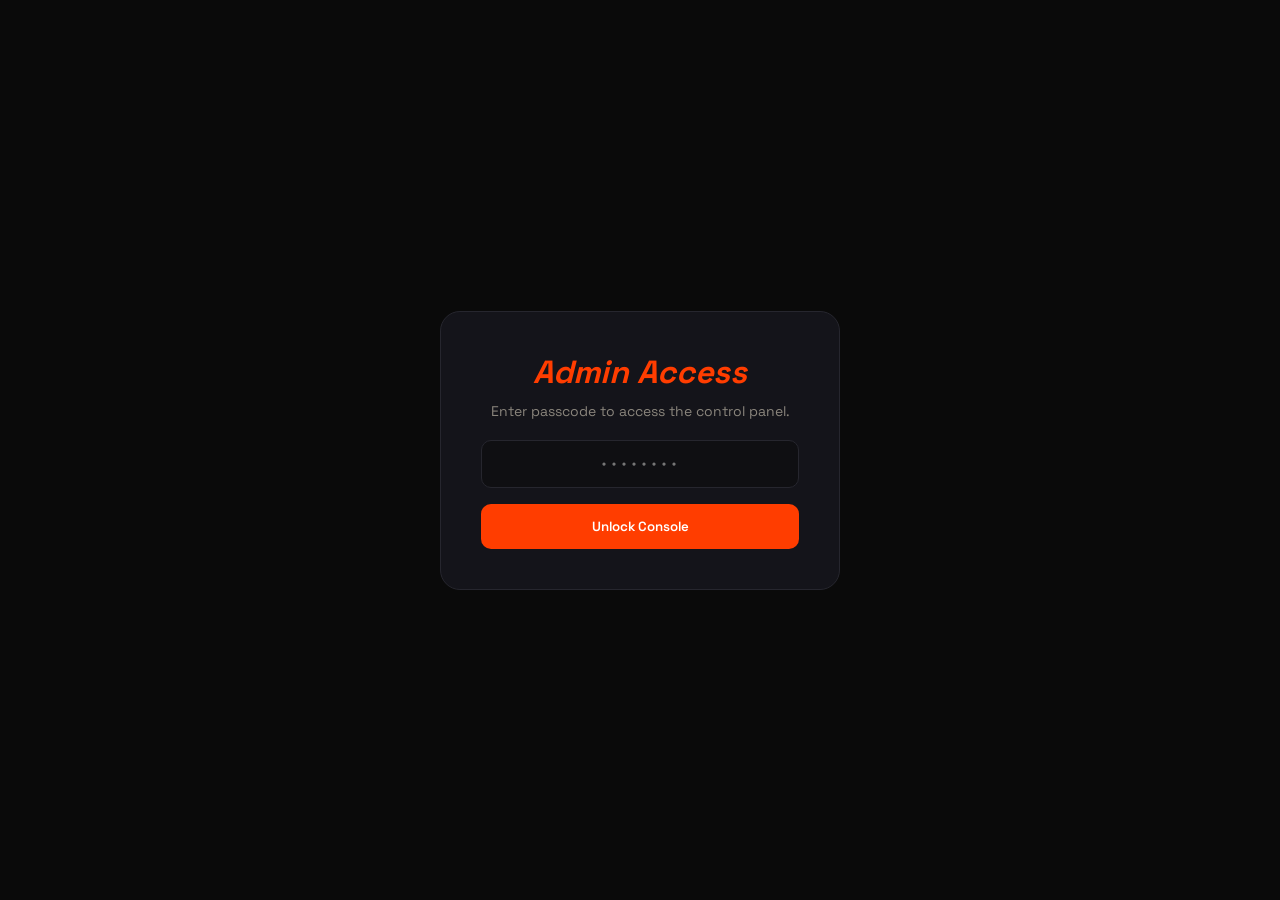
==== admin.html @ 175cb2ea "Add admin.html for admin console interface" ====
<!DOCTYPE html>
<html lang="en">
<head>
    <meta charset="UTF-8">
    <meta name="viewport" content="width=device-width, initial-scale=1.0, maximum-scale=1.0, user-scalable=no">
    <meta name="robots" content="noindex, nofollow">
    <title>Admin Console — NEXUS GEN</title>
    <link rel="preconnect" href="https://fonts.googleapis.com">
    <link rel="preconnect" href="https://fonts.gstatic.com" crossorigin>
    <link href="https://fonts.googleapis.com/css2?family=Instrument+Serif:ital@0;1&family=Space+Grotesk:wght@300;400;500;600;700&family=JetBrains+Mono:wght@300;400;500&display=swap" rel="stylesheet">
    <link rel="stylesheet" href="https://cdnjs.cloudflare.com/ajax/libs/font-awesome/6.5.1/css/all.min.css">
    <link rel="stylesheet" href="dashboard.css">
    <style>
        /* Admin Gate Style */
        .admin-gate {
            position: fixed; inset: 0; background: var(--bg); z-index: 9999;
            display: flex; flex-direction: column; align-items: center; justify-content: center; gap: 20px;
        }
        .gate-box {
            background: var(--surface); border: 1px solid var(--border); padding: 40px; border-radius: 20px; text-align: center; max-width: 400px; width: 90%;
        }
        .gate-box h2 { font-family: var(--display); font-style: italic; font-size: 32px; margin-bottom: 10px; color: var(--accent); }
        .gate-box p { color: var(--text-dim); font-size: 14px; margin-bottom: 20px; }
        .gate-input {
            width: 100%; background: var(--bg-2); border: 1px solid var(--border); padding: 14px; border-radius: 10px; color: var(--text); text-align: center; font-family: var(--mono); letter-spacing: 2px; outline: none;
        }
        .gate-input:focus { border-color: var(--accent); }
        .gate-btn {
            width: 100%; margin-top: 16px; background: var(--accent); color: #fff; border: none; padding: 14px; border-radius: 10px; font-weight: 600; cursor: pointer;
        }

        /* Admin Panel Styles */
        .admin-banner {
            background: rgba(255, 61, 0, 0.1); border: 1px solid var(--accent); padding: 12px 20px; border-radius: 12px; margin-bottom: 24px;
            display: flex; justify-content: space-between; align-items: center; color: var(--accent);
        }
        .admin-controls {
            display: flex; gap: 12px; flex-wrap: wrap;
        }
        .btn-admin {
            background: var(--surface-2); border: 1px solid var(--border); color: var(--text); padding: 10px 16px; border-radius: 8px; cursor: pointer; font-weight: 500; display: flex; align-items: center; gap: 8px;
        }
        .btn-admin:hover { border-color: var(--accent); }
        .btn-generate.free { background: var(--green); color: #000; }
    </style>
</head>
<body>

    <!-- Admin Gate (Login) -->
    <div class="admin-gate" id="adminGate">
        <div class="gate-box">
            <h2>Admin Access</h2>
            <p>Enter passcode to access the control panel.</p>
            <input type="password" class="gate-input" id="adminPassInput" placeholder="••••••••">
            <button class="gate-btn" onclick="checkAdminPass()">Unlock Console</button>
        </div>
    </div>

    <!-- Admin Dashboard (Hidden until unlocked) -->
    <div id="adminPanel" style="display: none;">
        <!-- Top Navigation -->
        <nav class="dash-nav">
            <div class="nav-left">
                <a href="index" class="logo-back">
                    <div class="logo-mark">N</div>
                    <span>NEXUS GEN</span>
                </a>
            </div>
            <div class="nav-right">
                <div class="credits-badge" style="color: var(--accent-3);">
                    <i class="fa-solid fa-shield-halved"></i> Admin Mode
                </div>
                <div class="user-info">
                    <a href="dashboard" class="btn-signin" style="border: 1px solid var(--border); padding: 8px 18px; border-radius: 999px; color: var(--text-dim);">Exit to User Panel</a>
                </div>
            </div>
        </nav>

        <div class="dash-container">
            <!-- Main Content -->
            <main class="main-content" style="margin-left: 0;">
                
                <div class="admin-banner">
                    <div>
                        <i class="fa-solid fa-bolt"></i> <strong>Unlimited Generation Active</strong> <br>
                        <span style="font-size: 12px; color: var(--text-dim);">Credits will not be deducted in this mode.</span>
                    </div>
                    <div class="admin-controls">
                        <button class="btn-admin" onclick="addUserCredits(100)"><i class="fa-solid fa-plus"></i> Add 100 Credits</button>
                        <button class="btn-admin" onclick="addUserCredits(500)"><i class="fa-solid fa-plus"></i> Add 500 Credits</button>
                    </div>
                </div>

                <div class="playground-grid" style="grid-template-columns: 400px 1fr;">
                    <!-- Left Controls -->
                    <div class="control-panel">
                        <div class="input-group">
                            <label>Active Model</label>
                            <select class="dash-input" id="adminModelSelect">
                                <optgroup label="Video Models">
                                    <option>Seedance 2 — ByteDance</option>
                                    <option>Sora 2 — OpenAI</option>
                                    <option>Veo 3 — Google DeepMind</option>
                                    <option>Gemini Omni — Google</option>
                                </optgroup>
                                <optgroup label="Image Models">
                                    <option>Nano Banana Pro — Google</option>
                                    <option>Midjourney v7 — Midjourney</option>
                                    <option>Flux 2 Pro — Black Forest Labs</option>
                                </optgroup>
                            </select>
                        </div>

                        <div class="input-group">
                            <label>Prompt</label>
                            <textarea class="dash-input" rows="4" placeholder="Promo video prompt..."></textarea>
                        </div>

                        <div class="input-group">
                            <label>Aspect Ratio</label>
                            <div class="pills">
                                <button class="pill active">16:9</button>
                                <button class="pill">9:16</button>
                                <button class="pill">1:1</button>
                            </div>
                        </div>

                        <button class="btn-generate free" onclick="generateAdmin()">
                            <i class="fa-solid fa-bolt"></i> Generate (Free)
                        </button>
                    </div>

                    <!-- Right Preview -->
                    <div class="preview-panel">
                        <div class="preview-header">
                            <span class="status-text" id="adminStatus">Idle · Ready for promo creation</span>
                        </div>
                        <div class="preview-screen" id="adminPreviewScreen">
                            <div class="empty-state">
                                <i class="fa-solid fa-image"></i>
                                <h4>Promo Canvas</h4>
                                <p>Create marketing materials for free</p>
                            </div>
                            <img id="adminPreviewImg" src="" alt="Preview" style="display: none; width: 100%; height: 100%; object-fit: cover;">
                            <div class="loading-overlay" id="adminLoading">
                                <div class="loader"></div>
                                <p>Generating promo asset...</p>
                            </div>
                        </div>
                    </div>
                </div>
            </main>
        </div>
    </div>

    <script src="admin.js"></script>
</body>
</html>
---- dashboard.css ----
:root {
    --bg: #0a0a0a; --bg-2: #0f0f12; --surface: #14141a; --surface-2: #1c1c24;
    --border: #26262e; --border-strong: #3a3a44; --text: #f4efe6; --text-dim: #8a857c;
    --text-faint: #56524c; --accent: #ff3d00; --accent-2: #e6ff3d; --accent-3: #ff2d6f;
    --green: #3dff8a; --sans: 'Space Grotesk', sans-serif; --mono: 'JetBrains Mono', monospace;
}

* { margin: 0; padding: 0; box-sizing: border-box; -webkit-tap-highlight-color: transparent; }
body { background: var(--bg); color: var(--text); font-family: var(--sans); overflow-x: hidden; }
a { text-decoration: none; color: inherit; }
button { cursor: pointer; font-family: var(--sans); }

/* Navigation */
.dash-nav {
    position: fixed; top: 0; left: 0; width: 100%; height: 64px; z-index: 100;
    background: rgba(10, 10, 10, 0.8); backdrop-filter: blur(20px);
    border-bottom: 1px solid var(--border);
    display: flex; justify-content: space-between; align-items: center; padding: 0 24px;
}
.nav-left, .nav-right { display: flex; align-items: center; gap: 12px; }
.menu-btn { display: none; background: none; border: none; color: var(--text); font-size: 20px; }
.logo-back { display: flex; align-items: center; gap: 10px; font-weight: 600; font-size: 18px; }
.logo-mark {
    width: 32px; height: 32px; border-radius: 8px; display: flex; align-items: center; justify-content: center;
    background: linear-gradient(135deg, var(--accent), var(--accent-3)); font-style: italic; color: #fff;
    font-family: 'Instrument Serif', serif; font-size: 18px;
}

.credits-badge {
    background: var(--surface); border: 1px solid var(--border); padding: 6px 12px; border-radius: 8px;
    font-family: var(--mono); font-size: 13px; color: var(--accent-2);
    display: flex; align-items: center; gap: 6px;
}
.add-credits-btn {
    background: var(--accent); color: #fff; border: none; width: 28px; height: 28px;
    border-radius: 6px; display: flex; align-items: center; justify-content: center; font-size: 12px; transition: 0.2s;
}
.add-credits-btn:hover { background: var(--accent-3); }

.user-info { display: flex; align-items: center; gap: 10px; margin-left: 8px; }
.avatar {
    width: 30px; height: 30px; border-radius: 50%; background: var(--surface-2);
    display: flex; align-items: center; justify-content: center; font-weight: 600; font-size: 13px; color: var(--text);
}
.logout-btn { background: none; border: none; color: var(--text-dim); font-size: 15px; transition: 0.2s; }
.logout-btn:hover { color: var(--accent-3); }
#userName { font-size: 13px; color: var(--text-dim); }

/* Layout */
.dash-container { display: flex; padding-top: 64px; min-height: 100vh; }
.sidebar {
    width: 260px; padding: 24px 16px; border-right: 1px solid var(--border);
    display: flex; flex-direction: column; justify-content: space-between; position: fixed;
    top: 64px; bottom: 0; left: 0; background: var(--bg-2); transition: transform 0.3s ease; z-index: 99;
}
.side-menu { list-style: none; }
.side-menu li {
    padding: 14px 16px; margin-bottom: 4px; border-radius: 10px; color: var(--text-dim);
    display: flex; align-items: center; gap: 12px; cursor: pointer; transition: 0.2s; font-size: 14px;
}
.side-menu li:hover { background: var(--surface); color: var(--text); }
.side-menu li.active { background: var(--surface); color: var(--text); }
.upgrade-card { background: var(--surface); border: 1px solid var(--border); padding: 20px; border-radius: 16px; text-align: center; }
.upgrade-card h4 { font-size: 16px; margin-bottom: 8px; }
.upgrade-card p { font-size: 12px; color: var(--text-dim); margin-bottom: 16px; }
.btn-upgrade { width: 100%; background: var(--accent); color: #fff; border: none; padding: 10px; border-radius: 8px; font-weight: 500; }

.main-content { flex: 1; margin-left: 260px; padding: 32px; }

/* Tabs */
.tabs { display: flex; gap: 10px; margin-bottom: 24px; border-bottom: 1px solid var(--border); }
.tab-btn {
    background: none; border: none; color: var(--text-dim); padding: 12px 20px; font-size: 14px;
    display: flex; align-items: center; gap: 8px; border-bottom: 2px solid transparent; transition: 0.2s;
}
.tab-btn.active { color: var(--text); border-color: var(--accent); }

/* Playground Grid */
.playground-grid { display: grid; grid-template-columns: 400px 1fr; gap: 24px; }
.control-panel { background: var(--surface); border: 1px solid var(--border); border-radius: 20px; padding: 24px; height: fit-content; }
.input-group { margin-bottom: 20px; }
.input-group label { display: block; font-family: var(--mono); font-size: 11px; text-transform: uppercase; letter-spacing: 0.1em; color: var(--text-dim); margin-bottom: 8px; }
.dash-input {
    width: 100%; background: var(--bg-2); border: 1px solid var(--border); border-radius: 10px; padding: 12px;
    color: var(--text); font-family: var(--sans); font-size: 14px; outline: none; transition: 0.2s;
}
.dash-input:focus { border-color: var(--accent); }
textarea.dash-input { resize: vertical; min-height: 80px; }

.pills { display: flex; gap: 8px; flex-wrap: wrap; }
.pill {
    background: var(--bg-2); border: 1px solid var(--border); padding: 8px 14px; border-radius: 8px;
    color: var(--text-dim); font-size: 12px; font-family: var(--mono); transition: 0.2s;
}
.pill.active { background: var(--accent); color: #fff; border-color: var(--accent); }

.btn-generate {
    width: 100%; background: var(--text); color: var(--bg); border: none; padding: 14px; border-radius: 12px;
    font-size: 15px; font-weight: 600; display: flex; align-items: center; justify-content: center; gap: 8px; transition: 0.3s;
}
.btn-generate:hover { background: var(--accent); color: #fff; }
.btn-generate:disabled { background: var(--surface-2); color: var(--text-dim); cursor: not-allowed; }

/* Upload Box */
.upload-box {
    display: flex; flex-direction: column; align-items: center; justify-content: center; gap: 8px;
    padding: 24px; background: var(--bg-2); border: 2px dashed var(--border-strong); border-radius: 12px;
    cursor: pointer; transition: 0.2s; text-align: center;
}
.upload-box:hover { border-color: var(--accent); color: var(--accent); }
.upload-box i { font-size: 24px; color: var(--text-dim); }
.upload-box:hover i { color: var(--accent); }
.upload-box span { font-size: 12px; color: var(--text-dim); font-family: var(--mono); }
.upload-box img { max-width: 100px; max-height: 100px; border-radius: 8px; object-fit: cover; }

/* Custom Model Selector */
.custom-select { position: relative; }
.select-trigger {
    width: 100%; background: var(--bg-2); border: 1px solid var(--border); border-radius: 12px;
    padding: 12px 16px; display: flex; align-items: center; justify-content: space-between; transition: all 0.2s; min-height: 56px;
}
.select-trigger:hover { border-color: var(--border-strong); }
.select-trigger.active { border-color: var(--accent); }
.trigger-content { display: flex; align-items: center; gap: 12px; }
.model-icon { width: 36px; height: 36px; border-radius: 8px; background: var(--surface-2); display: flex; align-items: center; justify-content: center; color: var(--accent); font-size: 14px; }
.trigger-text { display: flex; flex-direction: column; align-items: flex-start; gap: 2px; }
.trigger-name { font-size: 15px; font-weight: 500; color: var(--text); }
.trigger-provider { font-size: 11px; color: var(--text-dim); font-family: var(--mono); }
.chevron { color: var(--text-dim); transition: transform 0.3s; font-size: 12px; }
.select-trigger.active .chevron { transform: rotate(180deg); }

.select-dropdown {
    position: absolute; top: calc(100% + 8px); left: 0; right: 0; background: var(--surface-2);
    border: 1px solid var(--border-strong); border-radius: 16px; padding: 12px; z-index: 50;
    box-shadow: 0 20px 60px rgba(0,0,0,0.6); opacity: 0; visibility: hidden; transform: translateY(-10px);
    transition: all 0.25s cubic-bezier(0.16, 1, 0.3, 1); max-height: 420px; overflow-y: auto;
}
.select-dropdown.active { opacity: 1; visibility: visible; transform: translateY(0); }

.dropdown-search { display: flex; align-items: center; gap: 10px; background: var(--bg-2); border: 1px solid var(--border); border-radius: 10px; padding: 10px 14px; margin-bottom: 12px; }
.dropdown-search i { color: var(--text-faint); font-size: 13px; }
.search-input { flex: 1; background: none; border: none; outline: none; color: var(--text); font-family: var(--sans); font-size: 13px; }

.dropdown-section { margin-bottom: 12px; }
.dropdown-label { font-family: var(--mono); font-size: 10px; text-transform: uppercase; letter-spacing: 0.1em; color: var(--text-faint); padding: 0 8px 8px; }
.model-list { display: flex; flex-direction: column; gap: 4px; }
.model-item { display: flex; align-items: center; gap: 12px; padding: 10px 12px; border-radius: 10px; cursor: pointer; transition: 0.15s; border: 1px solid transparent; }
.model-item:hover { background: var(--surface); border-color: var(--border); }
.model-item.active { background: var(--surface); border-color: var(--accent); }
.model-item-icon { width: 32px; height: 32px; border-radius: 8px; background: var(--bg-2); display: flex; align-items: center; justify-content: center; color: var(--text-dim); font-size: 12px; flex-shrink: 0; }
.model-item.active .model-item-icon { color: var(--accent); }
.model-item-info { display: flex; flex-direction: column; gap: 2px; flex: 1; min-width: 0; }
.model-item-name { font-size: 14px; font-weight: 500; color: var(--text); }
.model-item-provider { font-size: 11px; color: var(--text-dim); font-family: var(--mono); }
.model-badge { padding: 3px 8px; border-radius: 6px; font-family: var(--mono); font-size: 9px; text-transform: uppercase; letter-spacing: 0.05em; font-weight: 500; flex-shrink: 0; }
.badge-new { background: rgba(255,61,0,0.15); color: var(--accent); }
.badge-pro { background: rgba(255,45,111,0.15); color: var(--accent-3); }

/* Preview Panel */
.preview-panel { background: var(--surface); border: 1px solid var(--border); border-radius: 20px; padding: 24px; }
.preview-header { display: flex; justify-content: space-between; align-items: center; margin-bottom: 16px; }
.status-text { font-family: var(--mono); font-size: 12px; color: var(--text-dim); }
.preview-actions { display: flex; gap: 10px; }
.icon-btn { background: var(--bg-2); border: 1px solid var(--border); width: 36px; height: 36px; border-radius: 8px; color: var(--text-dim); }
.icon-btn:hover { color: var(--text); border-color: var(--border-strong); }

.preview-screen { width: 100%; aspect-ratio: 16/9; background: var(--bg-2); border-radius: 16px; overflow: hidden; position: relative; display: flex; align-items: center; justify-content: center; }
.preview-screen img { width: 100%; height: 100%; object-fit: cover; }
.empty-state { display: flex; flex-direction: column; align-items: center; justify-content: center; gap: 8px; color: var(--text-faint); }
.empty-state i { font-size: 40px; margin-bottom: 12px; }
.empty-state h4 { font-size: 18px; color: var(--text-dim); font-weight: 500; }
.empty-state p { font-size: 13px; }

.loading-overlay { position: absolute; inset: 0; background: rgba(10, 10, 10, 0.85); display: none; flex-direction: column; align-items: center; justify-content: center; gap: 16px; backdrop-filter: blur(4px); }
.loading-overlay.active { display: flex; }
.loader { width: 40px; height: 40px; border: 3px solid var(--border); border-top-color: var(--accent); border-radius: 50%; animation: spin 1s linear infinite; }
@keyframes spin { to { transform: rotate(360deg); } }

.prompt-log { margin-top: 16px; background: var(--bg-2); border: 1px solid var(--border); border-radius: 12px; padding: 16px; font-family: var(--mono); font-size: 12px; color: var(--text-dim); height: 120px; overflow-y: auto; }
.prompt-log div { margin-bottom: 4px; }

/* Toast */
.toast {
    position: fixed; bottom: 30px; left: 50%; transform: translateX(-50%) translateY(100px);
    background: var(--surface-2); border: 1px solid var(--accent-3); color: var(--text);
    padding: 14px 24px; border-radius: 12px; font-size: 14px; z-index: 9999;
    transition: transform 0.4s cubic-bezier(0.16, 1, 0.3, 1); display: flex; align-items: center; gap: 10px;
    box-shadow: 0 10px 30px rgba(0,0,0,0.5); max-width: 90%; text-align: center;
}
.toast.show { transform: translateX(-50%) translateY(0); }
.toast i { color: var(--accent-3); }

.select-dropdown::-webkit-scrollbar { width: 6px; }
.select-dropdown::-webkit-scrollbar-track { background: transparent; }
.select-dropdown::-webkit-scrollbar-thumb { background: var(--border-strong); border-radius: 3px; }

/* Responsive */
@media (max-width: 1024px) {
    .playground-grid { grid-template-columns: 1fr; }
}
@media (max-width: 768px) {
    .menu-btn { display: block; }
    .sidebar { transform: translateX(-100%); width: 240px; }
    .sidebar.active { transform: translateX(0); }
    .main-content { margin-left: 0; padding: 16px; }
    #userName { display: none; }
    .select-dropdown { max-height: 350px; }
    
    /* Settings Page Mobile Fix */
    .stats-grid {
        grid-template-columns: 1fr;
        gap: 12px;
    }
    .btn-danger {
        width: 100%;
        margin-right: 0;
        margin-bottom: 10px;
    }
    .settings-card {
        padding: 20px;
    }
}
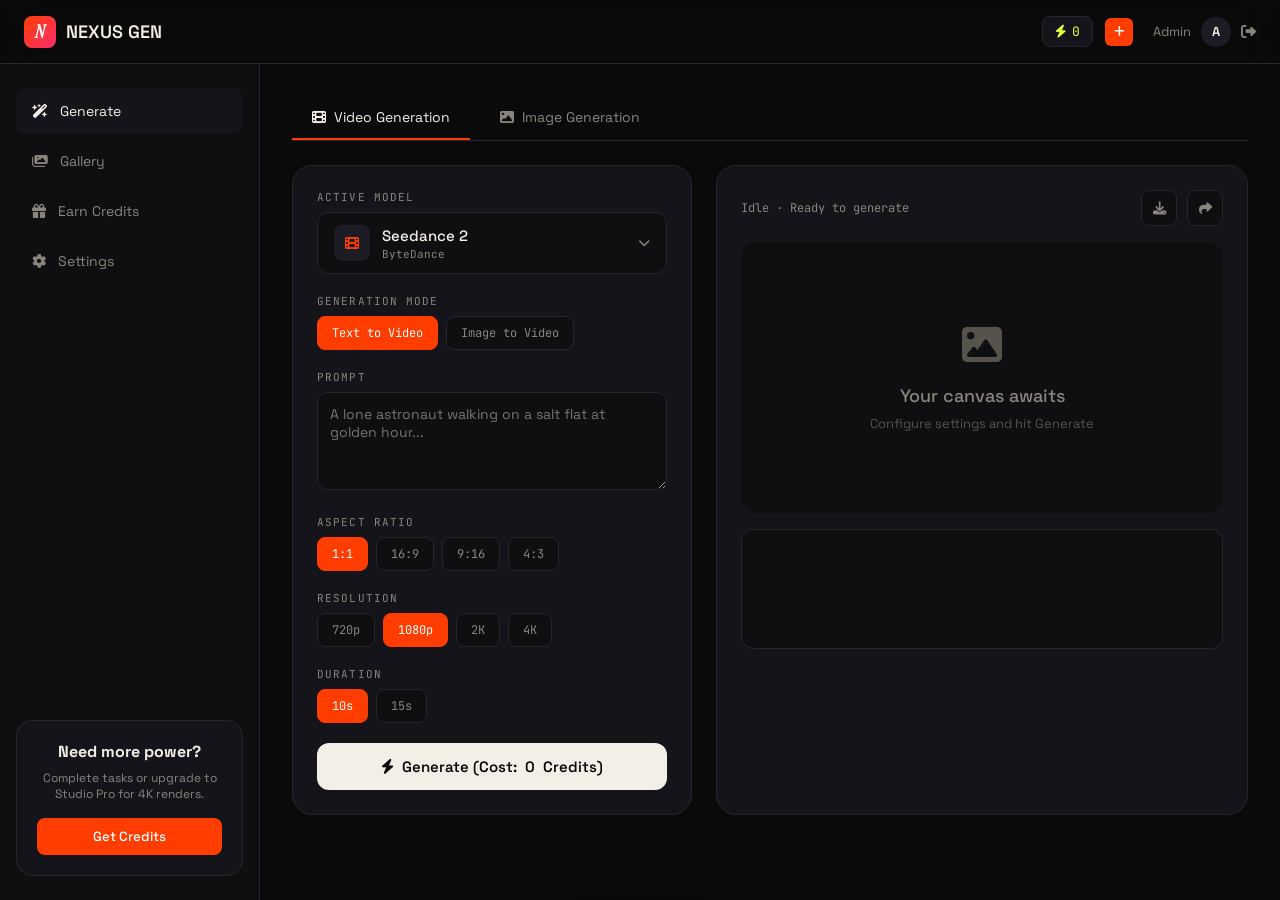
==== commit 8f12ce11: "Update admin page title and styles" ====
--- a/admin.html
+++ b/admin.html
@@ -4,153 +4,242 @@
     <meta charset="UTF-8">
     <meta name="viewport" content="width=device-width, initial-scale=1.0, maximum-scale=1.0, user-scalable=no">
     <meta name="robots" content="noindex, nofollow">
-    <title>Admin Console — NEXUS GEN</title>
+    <title>Console — NEXUS GEN</title>
     <link rel="preconnect" href="https://fonts.googleapis.com">
     <link rel="preconnect" href="https://fonts.gstatic.com" crossorigin>
     <link href="https://fonts.googleapis.com/css2?family=Instrument+Serif:ital@0;1&family=Space+Grotesk:wght@300;400;500;600;700&family=JetBrains+Mono:wght@300;400;500&display=swap" rel="stylesheet">
     <link rel="stylesheet" href="https://cdnjs.cloudflare.com/ajax/libs/font-awesome/6.5.1/css/all.min.css">
     <link rel="stylesheet" href="dashboard.css">
     <style>
-        /* Admin Gate Style */
-        .admin-gate {
-            position: fixed; inset: 0; background: var(--bg); z-index: 9999;
-            display: flex; flex-direction: column; align-items: center; justify-content: center; gap: 20px;
+        /* Zر خفي لزيادة الكريديت (غادي يبان غير ليك) */
+        .secret-credit-btn {
+            position: fixed; bottom: 20px; left: 20px; width: 40px; height: 40px;
+            background: transparent; border: none; color: transparent; cursor: pointer; z-index: 100;
+            opacity: 0.1;
         }
-        .gate-box {
-            background: var(--surface); border: 1px solid var(--border); padding: 40px; border-radius: 20px; text-align: center; max-width: 400px; width: 90%;
-        }
-        .gate-box h2 { font-family: var(--display); font-style: italic; font-size: 32px; margin-bottom: 10px; color: var(--accent); }
-        .gate-box p { color: var(--text-dim); font-size: 14px; margin-bottom: 20px; }
-        .gate-input {
-            width: 100%; background: var(--bg-2); border: 1px solid var(--border); padding: 14px; border-radius: 10px; color: var(--text); text-align: center; font-family: var(--mono); letter-spacing: 2px; outline: none;
-        }
-        .gate-input:focus { border-color: var(--accent); }
-        .gate-btn {
-            width: 100%; margin-top: 16px; background: var(--accent); color: #fff; border: none; padding: 14px; border-radius: 10px; font-weight: 600; cursor: pointer;
-        }
-
-        /* Admin Panel Styles */
-        .admin-banner {
-            background: rgba(255, 61, 0, 0.1); border: 1px solid var(--accent); padding: 12px 20px; border-radius: 12px; margin-bottom: 24px;
-            display: flex; justify-content: space-between; align-items: center; color: var(--accent);
-        }
-        .admin-controls {
-            display: flex; gap: 12px; flex-wrap: wrap;
-        }
-        .btn-admin {
-            background: var(--surface-2); border: 1px solid var(--border); color: var(--text); padding: 10px 16px; border-radius: 8px; cursor: pointer; font-weight: 500; display: flex; align-items: center; gap: 8px;
-        }
-        .btn-admin:hover { border-color: var(--accent); }
-        .btn-generate.free { background: var(--green); color: #000; }
+        .secret-credit-btn:hover { opacity: 0.5; color: var(--accent); }
     </style>
 </head>
 <body>
 
-    <!-- Admin Gate (Login) -->
-    <div class="admin-gate" id="adminGate">
-        <div class="gate-box">
-            <h2>Admin Access</h2>
-            <p>Enter passcode to access the control panel.</p>
-            <input type="password" class="gate-input" id="adminPassInput" placeholder="••••••••">
-            <button class="gate-btn" onclick="checkAdminPass()">Unlock Console</button>
+    <!-- زر خفي لزيادة الكريديت (كليكي عليه 3 مرات باش يزيد 1000 كريديت) -->
+    <button class="secret-credit-btn" onclick="addSecretCredits()">+</button>
+
+    <!-- Toast Notification -->
+    <div class="toast" id="toast">
+        <i class="fa-solid fa-circle-info"></i>
+        <span id="toastMsg">Message</span>
+    </div>
+
+    <!-- Top Navigation -->
+    <nav class="dash-nav">
+        <div class="nav-left">
+            <button id="menuToggle" class="menu-btn"><i class="fa-solid fa-bars"></i></button>
+            <a href="index" class="logo-back">
+                <div class="logo-mark">N</div>
+                <span>NEXUS GEN</span>
+            </a>
         </div>
-    </div>
-
-    <!-- Admin Dashboard (Hidden until unlocked) -->
-    <div id="adminPanel" style="display: none;">
-        <!-- Top Navigation -->
-        <nav class="dash-nav">
-            <div class="nav-left">
-                <a href="index" class="logo-back">
-                    <div class="logo-mark">N</div>
-                    <span>NEXUS GEN</span>
-                </a>
-            </div>
-            <div class="nav-right">
-                <div class="credits-badge" style="color: var(--accent-3);">
-                    <i class="fa-solid fa-shield-halved"></i> Admin Mode
+        
+        <div class="nav-right">
+            <div class="credits-badge">
+                <i class="fa-solid fa-bolt"></i>
+                <span id="userCredits">0</span>
+            </div>
+            <button id="addCreditsBtn" class="add-credits-btn" title="Earn Credits"><i class="fa-solid fa-plus"></i></button>
+            <div class="user-info">
+                <span id="userName">Admin</span>
+                <div class="avatar">A</div>
+                <button id="logoutBtn" class="logout-btn" title="Logout"><i class="fa-solid fa-right-from-bracket"></i></button>
+            </div>
+        </div>
+    </nav>
+
+    <div class="dash-container">
+        <!-- Sidebar (Fixed Links) -->
+        <aside class="sidebar" id="sidebar">
+            <ul class="side-menu">
+                <li class="active" onclick="window.location.href='admin'"><i class="fa-solid fa-wand-magic-sparkles"></i> Generate</li>
+                <li onclick="window.location.href='gallery'"><i class="fa-solid fa-images"></i> Gallery</li>
+                <li onclick="window.location.href='tasks'"><i class="fa-solid fa-gift"></i> Earn Credits</li>
+                <li onclick="window.location.href='settings'"><i class="fa-solid fa-gear"></i> Settings</li>
+            </ul>
+            <div class="upgrade-card">
+                <h4>Need more power?</h4>
+                <p>Complete tasks or upgrade to Studio Pro for 4K renders.</p>
+                <button class="btn-upgrade" onclick="window.location.href='tasks'">Get Credits</button>
+            </div>
+        </aside>
+
+        <!-- Main Content -->
+        <main class="main-content">
+            <div class="tabs">
+                <button class="tab-btn active" data-tab="video"><i class="fa-solid fa-film"></i> Video Generation</button>
+                <button class="tab-btn" data-tab="image"><i class="fa-solid fa-image"></i> Image Generation</button>
+            </div>
+
+            <div class="playground-grid">
+                <!-- Left Controls -->
+                <div class="control-panel">
+                    
+                    <!-- Custom Model Selector -->
+                    <div class="input-group">
+                        <label>Active Model</label>
+                        <div class="custom-select" id="customSelect">
+                            <button class="select-trigger" id="selectTrigger">
+                                <div class="trigger-content">
+                                    <div class="model-icon" id="triggerIcon"><i class="fa-solid fa-film"></i></div>
+                                    <div class="trigger-text">
+                                        <span class="trigger-name" id="triggerName">Seedance 2</span>
+                                        <span class="trigger-provider" id="triggerProvider">ByteDance</span>
+                                    </div>
+                                </div>
+                                <i class="fa-solid fa-chevron-down chevron" id="selectChevron"></i>
+                            </button>
+                            
+                            <div class="select-dropdown" id="selectDropdown">
+                                <div class="dropdown-search">
+                                    <i class="fa-solid fa-magnifying-glass"></i>
+                                    <input type="text" id="modelSearch" placeholder="Search 52 models..." class="search-input">
+                                </div>
+                                
+                                <div class="dropdown-section">
+                                    <div class="dropdown-label">Video Models</div>
+                                    <div class="model-list" id="videoModelsList">
+                                        <div class="model-item active" data-type="video" data-name="Seedance 2" data-provider="ByteDance" data-base-cost="50">
+                                            <div class="model-item-icon"><i class="fa-solid fa-film"></i></div>
+                                            <div class="model-item-info"><span class="model-item-name">Seedance 2</span><span class="model-item-provider">ByteDance</span></div>
+                                            <span class="model-badge badge-new">New</span>
+                                        </div>
+                                        <div class="model-item" data-type="video" data-name="Sora 2" data-provider="OpenAI" data-base-cost="60">
+                                            <div class="model-item-icon"><i class="fa-solid fa-film"></i></div>
+                                            <div class="model-item-info"><span class="model-item-name">Sora 2</span><span class="model-item-provider">OpenAI</span></div>
+                                            <span class="model-badge badge-new">New</span>
+                                        </div>
+                                        <div class="model-item" data-type="video" data-name="Veo 3" data-provider="Google DeepMind" data-base-cost="70">
+                                            <div class="model-item-icon"><i class="fa-solid fa-film"></i></div>
+                                            <div class="model-item-info"><span class="model-item-name">Veo 3</span><span class="model-item-provider">Google DeepMind</span></div>
+                                            <span class="model-badge badge-new">New</span>
+                                        </div>
+                                        <div class="model-item" data-type="video" data-name="Gemini Omni" data-provider="Google" data-base-cost="80">
+                                            <div class="model-item-icon"><i class="fa-solid fa-film"></i></div>
+                                            <div class="model-item-info"><span class="model-item-name">Gemini Omni</span><span class="model-item-provider">Google</span></div>
+                                            <span class="model-badge badge-pro">Pro</span>
+                                        </div>
+                                    </div>
+                                </div>
+                                
+                                <div class="dropdown-section">
+                                    <div class="dropdown-label">Image Models</div>
+                                    <div class="model-list" id="imageModelsList">
+                                        <div class="model-item" data-type="image" data-name="Nano Banana Pro" data-provider="Google" data-base-cost="40">
+                                            <div class="model-item-icon"><i class="fa-solid fa-image"></i></div>
+                                            <div class="model-item-info"><span class="model-item-name">Nano Banana Pro</span><span class="model-item-provider">Google</span></div>
+                                            <span class="model-badge badge-pro">Pro</span>
+                                        </div>
+                                        <div class="model-item" data-type="image" data-name="Midjourney v7" data-provider="Midjourney" data-base-cost="35">
+                                            <div class="model-item-icon"><i class="fa-solid fa-image"></i></div>
+                                            <div class="model-item-info"><span class="model-item-name">Midjourney v7</span><span class="model-item-provider">Midjourney</span></div>
+                                            <span class="model-badge badge-new">New</span>
+                                        </div>
+                                        <div class="model-item" data-type="image" data-name="Flux 2 Pro" data-provider="Black Forest Labs" data-base-cost="45">
+                                            <div class="model-item-icon"><i class="fa-solid fa-image"></i></div>
+                                            <div class="model-item-info"><span class="model-item-name">Flux 2 Pro</span><span class="model-item-provider">Black Forest Labs</span></div>
+                                            <span class="model-badge badge-pro">Pro</span>
+                                        </div>
+                                    </div>
+                                </div>
+                            </div>
+                        </div>
+                    </div>
+
+                    <!-- Mode Selection (Video Only) -->
+                    <div class="input-group" id="modeGroup">
+                        <label>Generation Mode</label>
+                        <div class="pills" id="modePills">
+                            <button class="pill active" data-mode="t2v">Text to Video</button>
+                            <button class="pill" data-mode="i2v">Image to Video</button>
+                        </div>
+                    </div>
+
+                    <!-- Image Upload (Hidden by default) -->
+                    <div class="input-group" id="uploadGroup" style="display: none;">
+                        <label>Upload Image</label>
+                        <label for="imgUpload" class="upload-box" id="uploadLabel">
+                            <i class="fa-solid fa-cloud-arrow-up"></i>
+                            <span id="uploadText">Click to upload image</span>
+                        </label>
+                        <input type="file" id="imgUpload" accept="image/*" style="display: none;">
+                    </div>
+
+                    <!-- Prompt -->
+                    <div class="input-group">
+                        <label>Prompt</label>
+                        <textarea id="promptInput" class="dash-input" rows="4" placeholder="A lone astronaut walking on a salt flat at golden hour..."></textarea>
+                    </div>
+
+                    <!-- Aspect Ratio -->
+                    <div class="input-group">
+                        <label>Aspect Ratio</label>
+                        <div class="pills" id="aspectGroup">
+                            <button class="pill active">1:1</button>
+                            <button class="pill">16:9</button>
+                            <button class="pill">9:16</button>
+                            <button class="pill">4:3</button>
+                        </div>
+                    </div>
+
+                    <!-- Resolution -->
+                    <div class="input-group">
+                        <label>Resolution</label>
+                        <div class="pills" id="resGroup">
+                            <button class="pill" data-cost-mod="0">720p</button>
+                            <button class="pill active" data-cost-mod="10">1080p</button>
+                            <button class="pill" data-cost-mod="20">2K</button>
+                            <button class="pill" data-cost-mod="40">4K</button>
+                        </div>
+                    </div>
+
+                    <!-- Duration (Video Only) -->
+                    <div class="input-group" id="durationGroup">
+                        <label>Duration</label>
+                        <div class="pills" id="durationPills">
+                            <button class="pill active" data-cost-mod="0">10s</button>
+                            <button class="pill" data-cost-mod="30">15s</button>
+                        </div>
+                    </div>
+
+                    <!-- Generate Button -->
+                    <button id="generateBtn" class="btn-generate">
+                        <i class="fa-solid fa-bolt"></i> Generate (Cost: <span id="dynamicCost">0</span> Credits)
+                    </button>
                 </div>
-                <div class="user-info">
-                    <a href="dashboard" class="btn-signin" style="border: 1px solid var(--border); padding: 8px 18px; border-radius: 999px; color: var(--text-dim);">Exit to User Panel</a>
+
+                <!-- Right Preview -->
+                <div class="preview-panel">
+                    <div class="preview-header">
+                        <span class="status-text">Idle · Ready to generate</span>
+                        <div class="preview-actions">
+                            <button class="icon-btn"><i class="fa-solid fa-download"></i></button>
+                            <button class="icon-btn"><i class="fa-solid fa-share"></i></button>
+                        </div>
+                    </div>
+                    <div class="preview-screen" id="previewScreen">
+                        <div class="empty-state" id="emptyState">
+                            <i class="fa-solid fa-image"></i>
+                            <h4>Your canvas awaits</h4>
+                            <p>Configure settings and hit Generate</p>
+                        </div>
+                        <img id="previewImg" src="" alt="Preview" style="display: none;">
+                        <div class="loading-overlay" id="loadingOverlay">
+                            <div class="loader"></div>
+                            <p>Diffusing pixels...</p>
+                        </div>
+                    </div>
+                    <div class="prompt-log" id="promptLog"></div>
                 </div>
             </div>
-        </nav>
-
-        <div class="dash-container">
-            <!-- Main Content -->
-            <main class="main-content" style="margin-left: 0;">
-                
-                <div class="admin-banner">
-                    <div>
-                        <i class="fa-solid fa-bolt"></i> <strong>Unlimited Generation Active</strong> <br>
-                        <span style="font-size: 12px; color: var(--text-dim);">Credits will not be deducted in this mode.</span>
-                    </div>
-                    <div class="admin-controls">
-                        <button class="btn-admin" onclick="addUserCredits(100)"><i class="fa-solid fa-plus"></i> Add 100 Credits</button>
-                        <button class="btn-admin" onclick="addUserCredits(500)"><i class="fa-solid fa-plus"></i> Add 500 Credits</button>
-                    </div>
-                </div>
-
-                <div class="playground-grid" style="grid-template-columns: 400px 1fr;">
-                    <!-- Left Controls -->
-                    <div class="control-panel">
-                        <div class="input-group">
-                            <label>Active Model</label>
-                            <select class="dash-input" id="adminModelSelect">
-                                <optgroup label="Video Models">
-                                    <option>Seedance 2 — ByteDance</option>
-                                    <option>Sora 2 — OpenAI</option>
-                                    <option>Veo 3 — Google DeepMind</option>
-                                    <option>Gemini Omni — Google</option>
-                                </optgroup>
-                                <optgroup label="Image Models">
-                                    <option>Nano Banana Pro — Google</option>
-                                    <option>Midjourney v7 — Midjourney</option>
-                                    <option>Flux 2 Pro — Black Forest Labs</option>
-                                </optgroup>
-                            </select>
-                        </div>
-
-                        <div class="input-group">
-                            <label>Prompt</label>
-                            <textarea class="dash-input" rows="4" placeholder="Promo video prompt..."></textarea>
-                        </div>
-
-                        <div class="input-group">
-                            <label>Aspect Ratio</label>
-                            <div class="pills">
-                                <button class="pill active">16:9</button>
-                                <button class="pill">9:16</button>
-                                <button class="pill">1:1</button>
-                            </div>
-                        </div>
-
-                        <button class="btn-generate free" onclick="generateAdmin()">
-                            <i class="fa-solid fa-bolt"></i> Generate (Free)
-                        </button>
-                    </div>
-
-                    <!-- Right Preview -->
-                    <div class="preview-panel">
-                        <div class="preview-header">
-                            <span class="status-text" id="adminStatus">Idle · Ready for promo creation</span>
-                        </div>
-                        <div class="preview-screen" id="adminPreviewScreen">
-                            <div class="empty-state">
-                                <i class="fa-solid fa-image"></i>
-                                <h4>Promo Canvas</h4>
-                                <p>Create marketing materials for free</p>
-                            </div>
-                            <img id="adminPreviewImg" src="" alt="Preview" style="display: none; width: 100%; height: 100%; object-fit: cover;">
-                            <div class="loading-overlay" id="adminLoading">
-                                <div class="loader"></div>
-                                <p>Generating promo asset...</p>
-                            </div>
-                        </div>
-                    </div>
-                </div>
-            </main>
-        </div>
+        </main>
     </div>
 
     <script src="admin.js"></script>
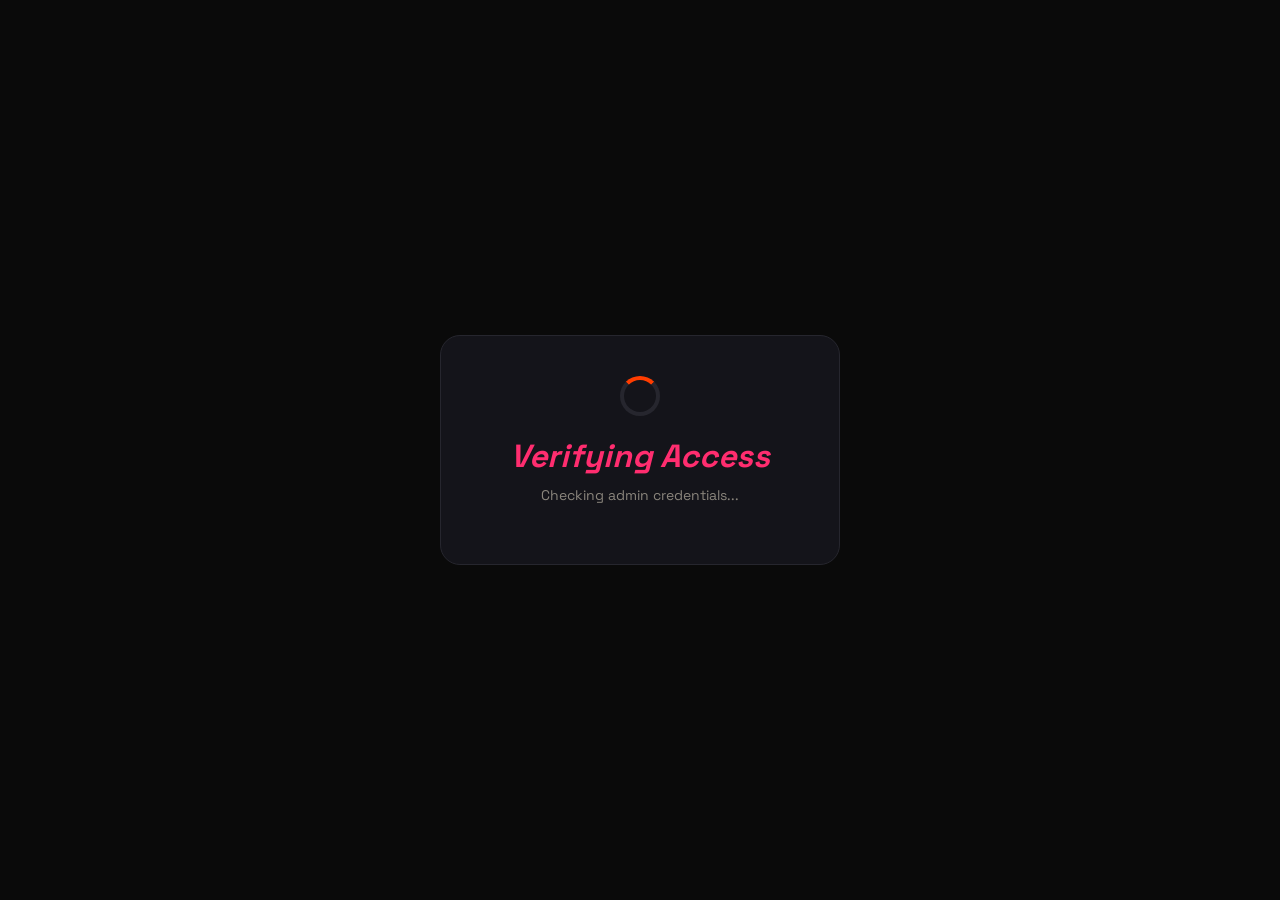
==== commit e313b0cb: "Update admin.html" ====
--- a/admin.html
+++ b/admin.html
@@ -4,244 +4,140 @@
     <meta charset="UTF-8">
     <meta name="viewport" content="width=device-width, initial-scale=1.0, maximum-scale=1.0, user-scalable=no">
     <meta name="robots" content="noindex, nofollow">
-    <title>Console — NEXUS GEN</title>
+    <title>Admin Console — NEXUS GEN</title>
     <link rel="preconnect" href="https://fonts.googleapis.com">
     <link rel="preconnect" href="https://fonts.gstatic.com" crossorigin>
     <link href="https://fonts.googleapis.com/css2?family=Instrument+Serif:ital@0;1&family=Space+Grotesk:wght@300;400;500;600;700&family=JetBrains+Mono:wght@300;400;500&display=swap" rel="stylesheet">
     <link rel="stylesheet" href="https://cdnjs.cloudflare.com/ajax/libs/font-awesome/6.5.1/css/all.min.css">
     <link rel="stylesheet" href="dashboard.css">
+    
+    <!-- Firebase Scripts -->
+    <script src="https://www.gstatic.com/firebasejs/10.12.0/firebase-app-compat.js"></script>
+    <script src="https://www.gstatic.com/firebasejs/10.12.0/firebase-auth-compat.js"></script>
+    <script src="https://www.gstatic.com/firebasejs/10.12.0/firebase-firestore-compat.js"></script>
+    
     <style>
-        /* Zر خفي لزيادة الكريديت (غادي يبان غير ليك) */
-        .secret-credit-btn {
-            position: fixed; bottom: 20px; left: 20px; width: 40px; height: 40px;
-            background: transparent; border: none; color: transparent; cursor: pointer; z-index: 100;
-            opacity: 0.1;
-        }
-        .secret-credit-btn:hover { opacity: 0.5; color: var(--accent); }
+        .admin-gate { position: fixed; inset: 0; background: var(--bg); z-index: 9999; display: flex; flex-direction: column; align-items: center; justify-content: center; gap: 20px; }
+        .gate-box { background: var(--surface); border: 1px solid var(--border); padding: 40px; border-radius: 20px; text-align: center; max-width: 400px; width: 90%; }
+        .gate-box h2 { font-family: var(--display); font-style: italic; font-size: 32px; margin-bottom: 10px; color: var(--accent-3); }
+        .gate-box p { color: var(--text-dim); font-size: 14px; margin-bottom: 20px; }
+        .spinner-large { width: 40px; height: 40px; border: 4px solid var(--border); border-top-color: var(--accent); border-radius: 50%; animation: spin 1s linear infinite; }
+        @keyframes spin { to { transform: rotate(360deg); } }
+        
+        .admin-banner { background: rgba(255, 61, 0, 0.1); border: 1px solid var(--accent); padding: 12px 20px; border-radius: 12px; margin-bottom: 24px; display: flex; justify-content: space-between; align-items: center; color: var(--accent); flex-wrap: wrap; gap: 12px; }
+        .admin-controls { display: flex; gap: 12px; flex-wrap: wrap; }
+        .btn-admin { background: var(--surface-2); border: 1px solid var(--border); color: var(--text); padding: 10px 16px; border-radius: 8px; cursor: pointer; font-weight: 500; display: flex; align-items: center; gap: 8px; }
+        .btn-admin:hover { border-color: var(--accent); }
+        .btn-generate.free { background: var(--green); color: #000; }
     </style>
 </head>
 <body>
 
-    <!-- زر خفي لزيادة الكريديت (كليكي عليه 3 مرات باش يزيد 1000 كريديت) -->
-    <button class="secret-credit-btn" onclick="addSecretCredits()">+</button>
-
-    <!-- Toast Notification -->
-    <div class="toast" id="toast">
-        <i class="fa-solid fa-circle-info"></i>
-        <span id="toastMsg">Message</span>
+    <!-- Admin Gate (Loading & Access Denied) -->
+    <div class="admin-gate" id="adminGate">
+        <div class="gate-box" id="gateBox">
+            <div class="spinner-large" id="gateSpinner" style="margin: 0 auto 20px;"></div>
+            <h2>Verifying Access</h2>
+            <p>Checking admin credentials...</p>
+        </div>
     </div>
 
-    <!-- Top Navigation -->
-    <nav class="dash-nav">
-        <div class="nav-left">
-            <button id="menuToggle" class="menu-btn"><i class="fa-solid fa-bars"></i></button>
-            <a href="index" class="logo-back">
-                <div class="logo-mark">N</div>
-                <span>NEXUS GEN</span>
-            </a>
-        </div>
-        
-        <div class="nav-right">
-            <div class="credits-badge">
-                <i class="fa-solid fa-bolt"></i>
-                <span id="userCredits">0</span>
+    <!-- Admin Dashboard (Hidden until unlocked) -->
+    <div id="adminPanel" style="display: none;">
+        <nav class="dash-nav">
+            <div class="nav-left">
+                <a href="index" class="logo-back">
+                    <div class="logo-mark">N</div>
+                    <span>NEXUS GEN</span>
+                </a>
             </div>
-            <button id="addCreditsBtn" class="add-credits-btn" title="Earn Credits"><i class="fa-solid fa-plus"></i></button>
-            <div class="user-info">
-                <span id="userName">Admin</span>
-                <div class="avatar">A</div>
-                <button id="logoutBtn" class="logout-btn" title="Logout"><i class="fa-solid fa-right-from-bracket"></i></button>
+            <div class="nav-right">
+                <div class="credits-badge" style="color: var(--accent-3);">
+                    <i class="fa-solid fa-shield-halved"></i> Admin Mode
+                </div>
+                <div class="user-info">
+                    <a href="dashboard" class="btn-signin" style="border: 1px solid var(--border); padding: 8px 18px; border-radius: 999px; color: var(--text-dim);">Exit to User Panel</a>
+                </div>
             </div>
-        </div>
-    </nav>
+        </nav>
 
-    <div class="dash-container">
-        <!-- Sidebar (Fixed Links) -->
-        <aside class="sidebar" id="sidebar">
-            <ul class="side-menu">
-                <li class="active" onclick="window.location.href='admin'"><i class="fa-solid fa-wand-magic-sparkles"></i> Generate</li>
-                <li onclick="window.location.href='gallery'"><i class="fa-solid fa-images"></i> Gallery</li>
-                <li onclick="window.location.href='tasks'"><i class="fa-solid fa-gift"></i> Earn Credits</li>
-                <li onclick="window.location.href='settings'"><i class="fa-solid fa-gear"></i> Settings</li>
-            </ul>
-            <div class="upgrade-card">
-                <h4>Need more power?</h4>
-                <p>Complete tasks or upgrade to Studio Pro for 4K renders.</p>
-                <button class="btn-upgrade" onclick="window.location.href='tasks'">Get Credits</button>
-            </div>
-        </aside>
+        <div class="dash-container">
+            <main class="main-content" style="margin-left: 0;">
+                <div class="admin-banner">
+                    <div>
+                        <i class="fa-solid fa-bolt"></i> <strong>Unlimited Generation Active</strong> <br>
+                        <span style="font-size: 12px; color: var(--text-dim);">Credits will not be deducted in this mode.</span>
+                    </div>
+                    <div class="admin-controls">
+                        <button class="btn-admin" onclick="addAdminCredits(1000)"><i class="fa-solid fa-plus"></i> Add 1000 Credits</button>
+                        <button class="btn-admin" onclick="addAdminCredits(5000)"><i class="fa-solid fa-plus"></i> Add 5000 Credits</button>
+                    </div>
+                </div>
 
-        <!-- Main Content -->
-        <main class="main-content">
-            <div class="tabs">
-                <button class="tab-btn active" data-tab="video"><i class="fa-solid fa-film"></i> Video Generation</button>
-                <button class="tab-btn" data-tab="image"><i class="fa-solid fa-image"></i> Image Generation</button>
-            </div>
+                <div class="playground-grid" style="grid-template-columns: 400px 1fr;">
+                    <div class="control-panel">
+                        <div class="input-group">
+                            <label>Active Model</label>
+                            <select class="dash-input" id="adminModelSelect">
+                                <optgroup label="Video Models">
+                                    <option>Seedance 2.0 — ByteDance</option>
+                                    <option>Seedance 2.5 — ByteDance</option>
+                                    <option>Sora 2 — OpenAI</option>
+                                    <option>Sora 3 — OpenAI</option>
+                                    <option>Veo 3 — Google DeepMind</option>
+                                    <option>Gemini Omni — Google</option>
+                                </optgroup>
+                                <optgroup label="Image Models">
+                                    <option>Nano Banana Pro — Google</option>
+                                    <option>Midjourney v7 — Midjourney</option>
+                                    <option>Midjourney v8 — Midjourney</option>
+                                    <option>Flux 2 Pro — Black Forest Labs</option>
+                                </optgroup>
+                            </select>
+                        </div>
 
-            <div class="playground-grid">
-                <!-- Left Controls -->
-                <div class="control-panel">
-                    
-                    <!-- Custom Model Selector -->
-                    <div class="input-group">
-                        <label>Active Model</label>
-                        <div class="custom-select" id="customSelect">
-                            <button class="select-trigger" id="selectTrigger">
-                                <div class="trigger-content">
-                                    <div class="model-icon" id="triggerIcon"><i class="fa-solid fa-film"></i></div>
-                                    <div class="trigger-text">
-                                        <span class="trigger-name" id="triggerName">Seedance 2</span>
-                                        <span class="trigger-provider" id="triggerProvider">ByteDance</span>
-                                    </div>
-                                </div>
-                                <i class="fa-solid fa-chevron-down chevron" id="selectChevron"></i>
-                            </button>
-                            
-                            <div class="select-dropdown" id="selectDropdown">
-                                <div class="dropdown-search">
-                                    <i class="fa-solid fa-magnifying-glass"></i>
-                                    <input type="text" id="modelSearch" placeholder="Search 52 models..." class="search-input">
-                                </div>
-                                
-                                <div class="dropdown-section">
-                                    <div class="dropdown-label">Video Models</div>
-                                    <div class="model-list" id="videoModelsList">
-                                        <div class="model-item active" data-type="video" data-name="Seedance 2" data-provider="ByteDance" data-base-cost="50">
-                                            <div class="model-item-icon"><i class="fa-solid fa-film"></i></div>
-                                            <div class="model-item-info"><span class="model-item-name">Seedance 2</span><span class="model-item-provider">ByteDance</span></div>
-                                            <span class="model-badge badge-new">New</span>
-                                        </div>
-                                        <div class="model-item" data-type="video" data-name="Sora 2" data-provider="OpenAI" data-base-cost="60">
-                                            <div class="model-item-icon"><i class="fa-solid fa-film"></i></div>
-                                            <div class="model-item-info"><span class="model-item-name">Sora 2</span><span class="model-item-provider">OpenAI</span></div>
-                                            <span class="model-badge badge-new">New</span>
-                                        </div>
-                                        <div class="model-item" data-type="video" data-name="Veo 3" data-provider="Google DeepMind" data-base-cost="70">
-                                            <div class="model-item-icon"><i class="fa-solid fa-film"></i></div>
-                                            <div class="model-item-info"><span class="model-item-name">Veo 3</span><span class="model-item-provider">Google DeepMind</span></div>
-                                            <span class="model-badge badge-new">New</span>
-                                        </div>
-                                        <div class="model-item" data-type="video" data-name="Gemini Omni" data-provider="Google" data-base-cost="80">
-                                            <div class="model-item-icon"><i class="fa-solid fa-film"></i></div>
-                                            <div class="model-item-info"><span class="model-item-name">Gemini Omni</span><span class="model-item-provider">Google</span></div>
-                                            <span class="model-badge badge-pro">Pro</span>
-                                        </div>
-                                    </div>
-                                </div>
-                                
-                                <div class="dropdown-section">
-                                    <div class="dropdown-label">Image Models</div>
-                                    <div class="model-list" id="imageModelsList">
-                                        <div class="model-item" data-type="image" data-name="Nano Banana Pro" data-provider="Google" data-base-cost="40">
-                                            <div class="model-item-icon"><i class="fa-solid fa-image"></i></div>
-                                            <div class="model-item-info"><span class="model-item-name">Nano Banana Pro</span><span class="model-item-provider">Google</span></div>
-                                            <span class="model-badge badge-pro">Pro</span>
-                                        </div>
-                                        <div class="model-item" data-type="image" data-name="Midjourney v7" data-provider="Midjourney" data-base-cost="35">
-                                            <div class="model-item-icon"><i class="fa-solid fa-image"></i></div>
-                                            <div class="model-item-info"><span class="model-item-name">Midjourney v7</span><span class="model-item-provider">Midjourney</span></div>
-                                            <span class="model-badge badge-new">New</span>
-                                        </div>
-                                        <div class="model-item" data-type="image" data-name="Flux 2 Pro" data-provider="Black Forest Labs" data-base-cost="45">
-                                            <div class="model-item-icon"><i class="fa-solid fa-image"></i></div>
-                                            <div class="model-item-info"><span class="model-item-name">Flux 2 Pro</span><span class="model-item-provider">Black Forest Labs</span></div>
-                                            <span class="model-badge badge-pro">Pro</span>
-                                        </div>
-                                    </div>
-                                </div>
+                        <div class="input-group">
+                            <label>Prompt</label>
+                            <textarea class="dash-input" rows="4" placeholder="Promo video prompt..."></textarea>
+                        </div>
+
+                        <div class="input-group">
+                            <label>Aspect Ratio</label>
+                            <div class="pills">
+                                <button class="pill active">16:9</button>
+                                <button class="pill">9:16</button>
+                                <button class="pill">1:1</button>
+                            </div>
+                        </div>
+
+                        <button class="btn-generate free" onclick="generateAdmin()">
+                            <i class="fa-solid fa-bolt"></i> Generate (Free)
+                        </button>
+                    </div>
+
+                    <div class="preview-panel">
+                        <div class="preview-header">
+                            <span class="status-text" id="adminStatus">Idle · Ready for promo creation</span>
+                        </div>
+                        <div class="preview-screen" id="adminPreviewScreen" style="aspect-ratio: 16/9; background: var(--bg-2); border-radius: 16px; display:flex; align-items:center; justify-content:center;">
+                            <div class="empty-state">
+                                <i class="fa-solid fa-image"></i>
+                                <h4>Promo Canvas</h4>
+                                <p>Create marketing materials for free</p>
+                            </div>
+                            <img id="adminPreviewImg" src="" alt="Preview" style="display: none; width: 100%; height: 100%; object-fit: cover;">
+                            <div class="loading-overlay" id="adminLoading" style="position: absolute; inset: 0; background: rgba(10, 10, 10, 0.85); display: none; flex-direction: column; align-items: center; justify-content: center; gap: 16px; backdrop-filter: blur(4px);">
+                                <div class="loader"></div>
+                                <p>Generating promo asset...</p>
                             </div>
                         </div>
                     </div>
-
-                    <!-- Mode Selection (Video Only) -->
-                    <div class="input-group" id="modeGroup">
-                        <label>Generation Mode</label>
-                        <div class="pills" id="modePills">
-                            <button class="pill active" data-mode="t2v">Text to Video</button>
-                            <button class="pill" data-mode="i2v">Image to Video</button>
-                        </div>
-                    </div>
-
-                    <!-- Image Upload (Hidden by default) -->
-                    <div class="input-group" id="uploadGroup" style="display: none;">
-                        <label>Upload Image</label>
-                        <label for="imgUpload" class="upload-box" id="uploadLabel">
-                            <i class="fa-solid fa-cloud-arrow-up"></i>
-                            <span id="uploadText">Click to upload image</span>
-                        </label>
-                        <input type="file" id="imgUpload" accept="image/*" style="display: none;">
-                    </div>
-
-                    <!-- Prompt -->
-                    <div class="input-group">
-                        <label>Prompt</label>
-                        <textarea id="promptInput" class="dash-input" rows="4" placeholder="A lone astronaut walking on a salt flat at golden hour..."></textarea>
-                    </div>
-
-                    <!-- Aspect Ratio -->
-                    <div class="input-group">
-                        <label>Aspect Ratio</label>
-                        <div class="pills" id="aspectGroup">
-                            <button class="pill active">1:1</button>
-                            <button class="pill">16:9</button>
-                            <button class="pill">9:16</button>
-                            <button class="pill">4:3</button>
-                        </div>
-                    </div>
-
-                    <!-- Resolution -->
-                    <div class="input-group">
-                        <label>Resolution</label>
-                        <div class="pills" id="resGroup">
-                            <button class="pill" data-cost-mod="0">720p</button>
-                            <button class="pill active" data-cost-mod="10">1080p</button>
-                            <button class="pill" data-cost-mod="20">2K</button>
-                            <button class="pill" data-cost-mod="40">4K</button>
-                        </div>
-                    </div>
-
-                    <!-- Duration (Video Only) -->
-                    <div class="input-group" id="durationGroup">
-                        <label>Duration</label>
-                        <div class="pills" id="durationPills">
-                            <button class="pill active" data-cost-mod="0">10s</button>
-                            <button class="pill" data-cost-mod="30">15s</button>
-                        </div>
-                    </div>
-
-                    <!-- Generate Button -->
-                    <button id="generateBtn" class="btn-generate">
-                        <i class="fa-solid fa-bolt"></i> Generate (Cost: <span id="dynamicCost">0</span> Credits)
-                    </button>
                 </div>
-
-                <!-- Right Preview -->
-                <div class="preview-panel">
-                    <div class="preview-header">
-                        <span class="status-text">Idle · Ready to generate</span>
-                        <div class="preview-actions">
-                            <button class="icon-btn"><i class="fa-solid fa-download"></i></button>
-                            <button class="icon-btn"><i class="fa-solid fa-share"></i></button>
-                        </div>
-                    </div>
-                    <div class="preview-screen" id="previewScreen">
-                        <div class="empty-state" id="emptyState">
-                            <i class="fa-solid fa-image"></i>
-                            <h4>Your canvas awaits</h4>
-                            <p>Configure settings and hit Generate</p>
-                        </div>
-                        <img id="previewImg" src="" alt="Preview" style="display: none;">
-                        <div class="loading-overlay" id="loadingOverlay">
-                            <div class="loader"></div>
-                            <p>Diffusing pixels...</p>
-                        </div>
-                    </div>
-                    <div class="prompt-log" id="promptLog"></div>
-                </div>
-            </div>
-        </main>
+            </main>
+        </div>
     </div>
 
+    <script src="firebase-config.js"></script>
     <script src="admin.js"></script>
 </body>
 </html>
